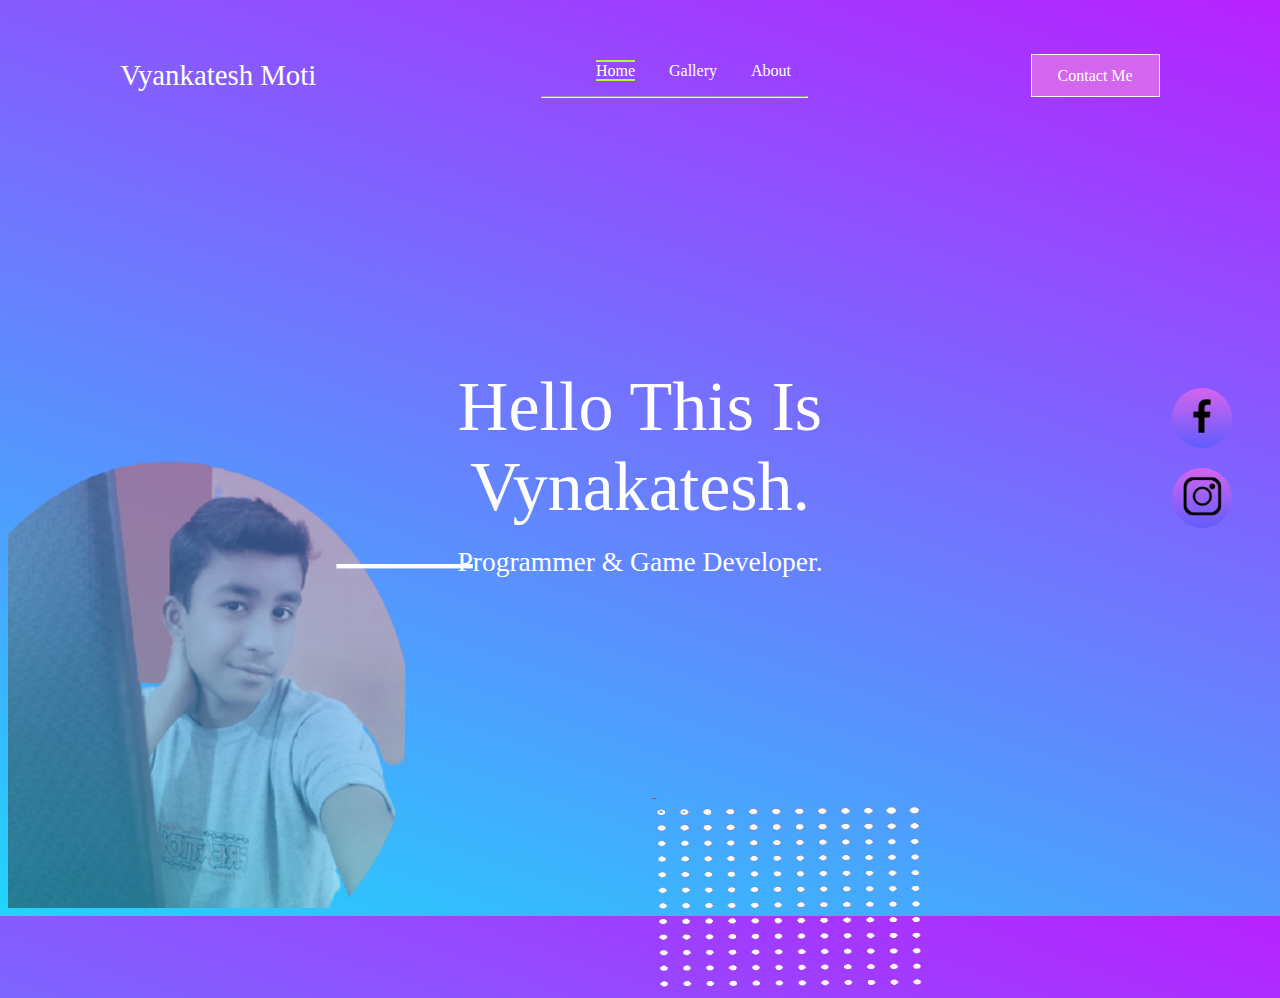
==== index.html @ 3d7c9c87 "Add files via upload" ====
<!DOCTYPE html>
<html>
    <head>
        <title>Vyankatesh's Portfolio</title>
        <link rel="stylesheet" type="text/css" href="style.css">
    </head>
    <body>
        <header>
            <nav class="navbar">
                <div class="logo">
                    <a href="#">Vyankatesh Moti</a>
                </div>
                <div class="menu">
                    <ul>
                        <li><a href="#" class="active">Home</a></li> 
                        <li><a href="gallery.html" target="_blank" >Gallery</a></li> 
                        
                        <li><a href="about.html" target="_blank" >About</a></li> 
                    </ul>
                    <hr width="100%">
                </div>
                

                <div class="contact_btn">
                    <a href="contact.html">Contact Me</a>
                </div>

            </nav>
           
            
            <div class="content">
                <h1>Hello This Is Vynakatesh.</h1>
                <h2>Programmer & Game Developer.</h2>
            </div>

            <div class="Social_Network">
                <div class="fa_icons">
                    <a href="https://www.facebook.com/vyankatesh.moti.58"><img src="fb.png" width="50px" height="50px"></a>
                </div>
                <div class="fa_icons">
                    <a href="https://www.instagram.com/vyankatesh_moti/"><img src="insta.png" width="40px" height="40px"></a>
                </div>
            </div>

            <div class="grid_sec">
                <img src="dots.png" width="300px" height="200px">
            </div>


            </header>
    </body>
</html>
---- style.css ----
a{
    color: white;
    text-decoration : none;
}
body{
    background-color: #21D4FD;
    background-image: linear-gradient(19deg, #21D4FD 0%, #B721FF 100%);
    overflow: hidden;
}


header{
    width:100%;
    height:100vh;
   

     position: relative;
}
header:before{
    content: "";
    width: 530px;
    height: 470px;
    position: absolute;
    left: 0;
    bottom: 0;
    
    
    background-image: url('v.png');
    background-size: 130% 100%;
    opacity: 0.5;
    
}
nav {
    width : 100%;
    height: 15vh;
    display: flex;
    justify-content: space-around;
    align-items: center;
}

.logo a{
   
    font-size: 1.8rem;

}
.menu ul li{
    list-style: none;
    display: inline-block;
    padding: 0 15px;
}
.menu ul li a{
    
    align-items: center;
    text-transform: capitalize;
}
.active,ul li:hover{
    border-top: 2px solid greenyellow;
    border-bottom: 2px solid greenyellow;
    transition: width 2s linear 1s;
    

}

.contact_btn a{
    background-color: #d465ef;
    padding:12px 26px;
    text-transform: capitalize;
    font-style: 14px;
    font-weight: 500;
    border:1px solid white
    
    
}
.contact_btn a:hover{
    background-image: linear-gradient( 135deg, #E2B0FF 10%, #9F44D3 100%);
    opacity: 0.8;
    
}
.content{
    position: absolute;
    top: 50%;
    left: 50%;
    transform: translate(-50%,-50%);
    text-align: center;
}

.content h1{
    color: white;
    font-size: 70px;
    text-transform: capitalize;
    font-weight: 500;
    margin-bottom: 10px;

}
.content h2{
    color: white;
    font-size: 25px;
    font-weight: 400;
}
.content h2:before{
    content: "";
    width:120px;
    height: auto;
    border: 2px double #fff;
    position: absolute;
    left: 40px;
    bottom: 0;
    margin-bottom: 8px;
}

.Social_Network{
    width: 100px;
    height: auto;
    position: absolute;
    top:40%;
    right:0
}

.fa_icons{
    width: 60px;
    height: 60px;
    background:linear-gradient(to bottom,#d465ef 0%,#615cfd 100%) ;
    border-radius: 50%;
    display: flex;
    justify-content: center;
    align-items: center;
    margin-top:20% ;

}
.fa_icons:hover{
    transform: scale(1.1);
}
.grid_sec {
    
    width: 600px;
    height: 200px;
    position: absolute;
    left: 50%;
    bottom: -10%;
    justify-content: center;
    align-items: center;
    overflow: hidden;
}

h2{
    color: black;
    text-align: center;
}
.gallery{
    width: 1000px;
    margin: 30px 30px;
    display: flex;
    margin-left: auto;
    margin-right: auto;
    justify-content: center;
    flex-wrap: wrap;
    
    
}
.gallery img{
    
   width: 200px;
   height: 200px;
   margin: 10px;
   padding: 10px;
   display: flex;
   text-align: center;
   align-items: center;
   justify-content: space-evenly;
   filter: grayscale(100%);
   transition: 1s;
   border: 2px dashed black;
   
   border-radius: 20px;
 
}
h2{
    color: indigo;
    transform: scale(1.1);
}

.gallery img:hover{
    filter: grayscale(0);
    border: 2px dashed greenyellow;
    transform: scale(1.1);
}
.btn a{
    width: 100px;
    display: block;
    margin-left: auto;
    margin-right: auto;
    margin-bottom: auto;
    font-size: 30px;
    color:black;
    padding: 2px;
    text-align: center;
    border: 2px dotted blueviolet;
    border-radius: 20px;
    
    
}
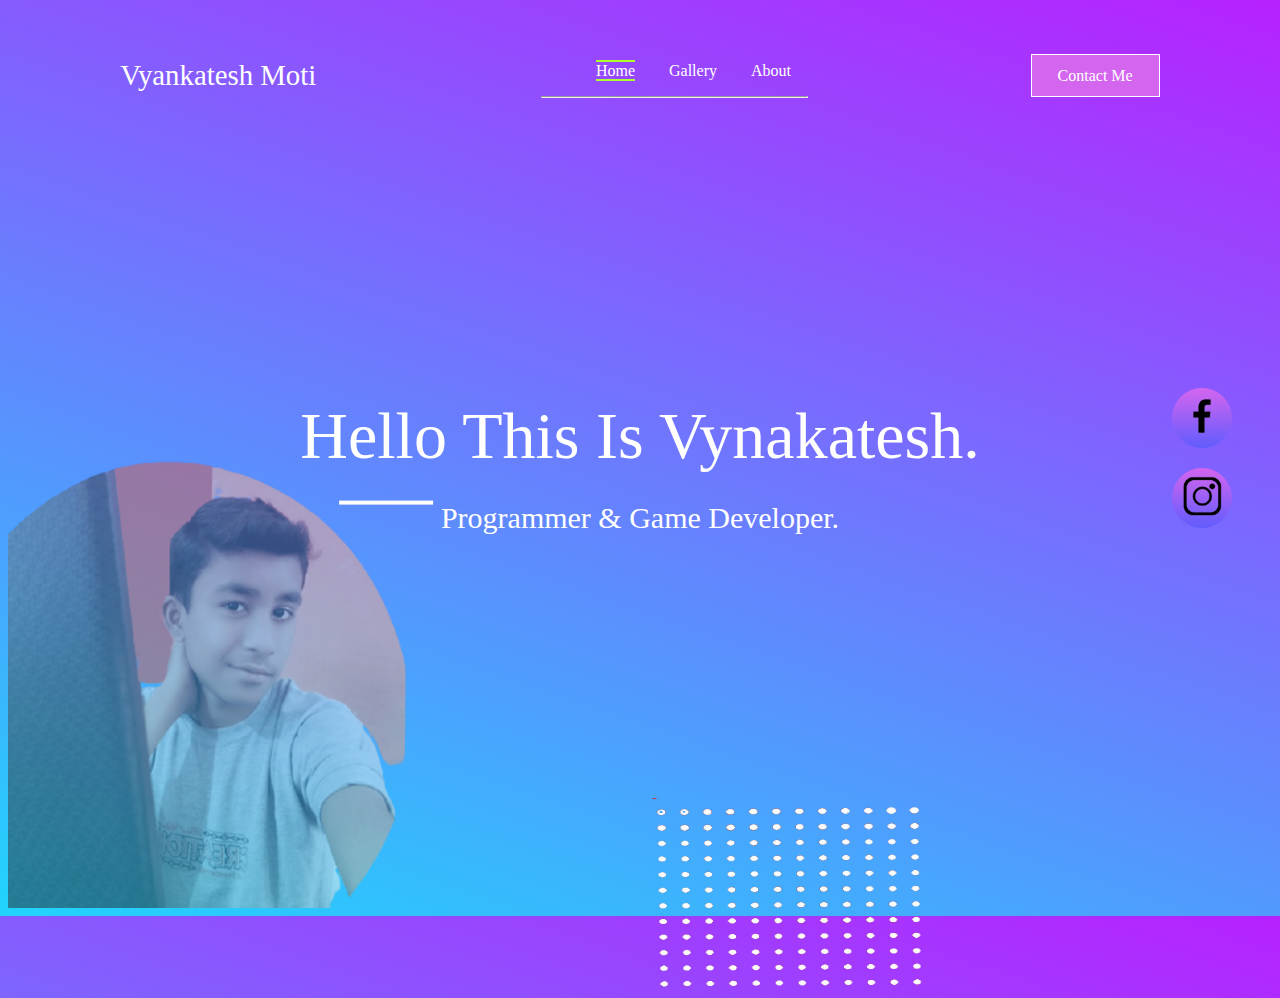
==== commit ed9f267a: "Add files via upload" ====
--- a/index.html
+++ b/index.html
@@ -29,8 +29,8 @@
            
             
             <div class="content">
-                <h1>Hello This Is Vynakatesh.</h1>
-                <h2>Programmer & Game Developer.</h2>
+                <h2>Hello This Is Vynakatesh.</h2>
+                <h3>Programmer & Game Developer.</h3>
             </div>
 
             <div class="Social_Network">
--- a/style.css
+++ b/style.css
@@ -84,28 +84,28 @@
     text-align: center;
 }
 
-.content h1{
+.content h2{
     color: white;
-    font-size: 70px;
+    font-size: 60px;
     text-transform: capitalize;
     font-weight: 500;
     margin-bottom: 10px;
 
 }
-.content h2{
+.content h3{
     color: white;
-    font-size: 25px;
+    font-size: 30px;
     font-weight: 400;
 }
-.content h2:before{
+.content h3:before{
     content: "";
-    width:120px;
+    width:90px;
     height: auto;
     border: 2px double #fff;
     position: absolute;
-    left: 40px;
-    bottom: 0;
-    margin-bottom: 8px;
+    left: 8px;
+    bottom: 1;
+    margin-bottom: 10px;
 }
 
 .Social_Network{
